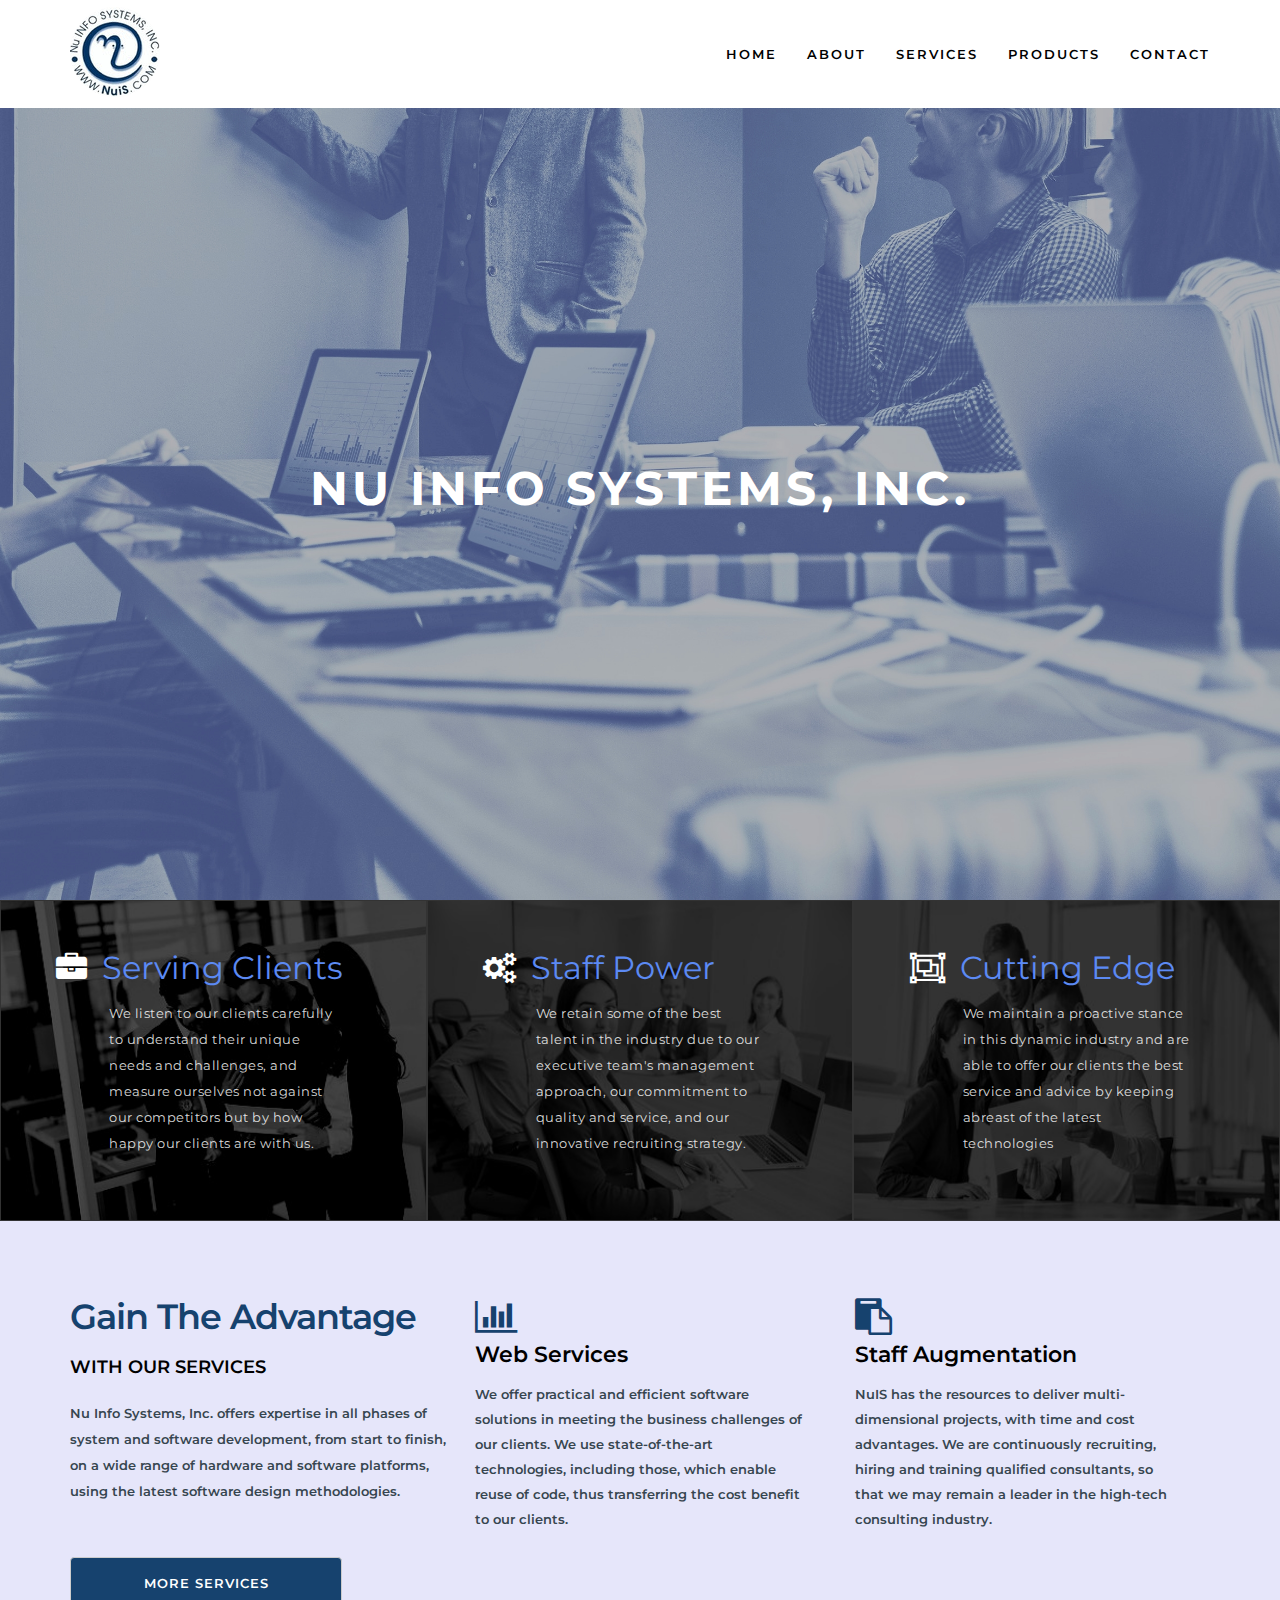
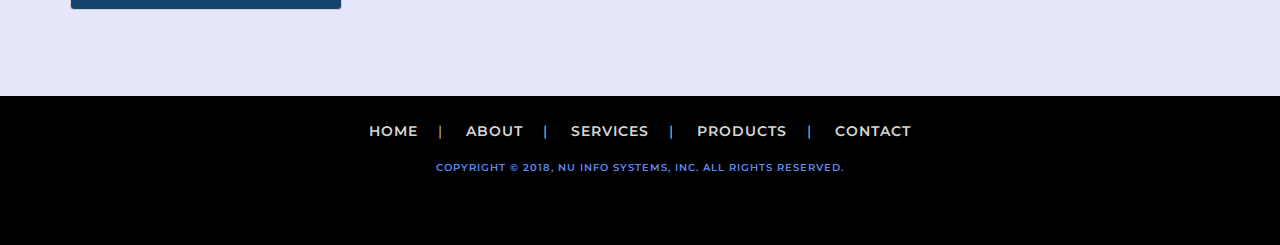
==== NuInfoFinal/index.html @ e0a02f11 "Add files via upload" ====
<!DOCTYPE html>
<html lang="en">
  <head>
   <!-- Meta Tags -->
    <meta charset="utf-8">
    <meta http-equiv="X-UA-Compatible" content="IE=edge">
    <meta name="description" content="ostacor">
    <meta name="keywords" content="HTML,CSS,JavaScript,jquery">
    <meta name="author" content="">
    <meta name="viewport" content="width=device-width, initial-scale=1">
         
          <title>Nu Info Systems, Inc.</title>
          <!-- bootstrap -->
          <link href="css/bootstrap.min.css" rel="stylesheet">
          <!-- Custom CSS: custom Styles -->
          <link href="css/animate.css" rel="stylesheet">
          <link href="css/viewbox.css" rel="stylesheet">
          <link href="css/main.css" rel="stylesheet">
            <link rel="icon" href="images/ResizedToBeCircle.jpg">

          <!-- Google Font and font-awesome -->
          <link href="https://cdnjs.cloudflare.com/ajax/libs/font-awesome/4.7.0/css/font-awesome.css" rel="stylesheet">
          <link href="https://fonts.googleapis.com/css?family=Montserrat:100,100i,200,300,400,400i,500,500i,600,700,900" rel="stylesheet">
                
          <!-- HTML5 shim and Respond.js for IE8 support of HTML5 elements and media queries -->
          <!-- WARNING: Respond.js doesn't work if you view the page via file:// -->
          <!--[if lt IE 9]>
           
            <script src="https://oss.maxcdn.com/html5shiv/3.7.3/html5shiv.min.js"></script>
            <script src="https://oss.maxcdn.com/respond/1.4.2/respond.min.js"></script>
          <![endif]-->
  </head>
  
<!-- Body Start-->
<body>
<!-- Navbar Start-->
    <!-- Navigation -->
    <nav class="navbar navbar-inverse navbar-fixed-top">
        <div class="container">
            <!-- Brand -->
            <div class="navbar-header">
                <button type="button" class="navbar-toggle collapsed" data-toggle="collapse" data-target="#navbar-collapse" aria-expanded="false">
                    <span class="sr-only">Toggle navigation</span>
                    <span class="icon-bar"></span>
                    <span class="icon-bar"></span>
                    <span class="icon-bar"></span>
                </button>
                <a class="navbar-brand" href="index.html"><img class="img-circle" src="images/ResizedToBeCircle.jpg" alt="navbar-logo"></a>
            </div>
            <div class="collapse navbar-collapse" id="navbar-collapse">
                <!-- Nav links -->
                <ul class="nav navbar-nav navbar-right">
                   <li><a href="index.html">home</a></li>
                   <li><a href="about.html">About</a></li>
                   <li><a href="services.html">services</a></li>
                   <li><a href="products.html">Products</a></li>
                   <li><a href="contact.html">contact</a></li>
                </ul>
            </div>
        </div>
    </nav>
<!-- Navbar Ended-->

<!-- Jumbotron Start-->
<div class="text-center banner">
  <div class="gradient"></div>
        <div class="row">
            <div class="col-md-12">
                <h1 data-aos="fade-down" data-aos-easing="linear" data-aos-duration="600">Nu Info Systems, INC.</h1>
            </div>
        </div>
</div>
<!-- Jumbotron Ended -->

<!-- About SEction Start -->
<section class="about">
    <div class="row">
        <div class="col-lg-4 col-md-4 col-sm-4 col-xs-12 col">
          <div class="item">
           <img src="images/BusinessTrioDark.jpg" alt="about" style="width:100%;">
           <div class="text-block">
              <i class="fa fa-briefcase" aria-hidden="true"></i><a href="#"><span>Serving Clients</span></a>
              <div class="inner-contant">
               <p> We listen to our clients carefully to understand their unique needs and challenges, and measure ourselves not against our competitors but by how happy our clients are with us.</p>
              </div>
           </div>
          </div>
        </div>
        <div class="col-lg-4 col-md-4 col-sm-4 col-xs-12 col">
          <div class="item">
           <img src="images/DarkSmile.jpg" alt="Nature" style="width:100%;">
           <div class="text-block">
              <i class="fa fa-cogs" aria-hidden="true"></i><a href="#"><span>Staff Power</span></a>
              <div class="inner-contant">
               <p>We retain some of the best talent in the industry due to our executive team's management approach, our commitment to quality and service, and our innovative recruiting strategy.</p>
              </div>
           </div>
          </div>
        </div>
        <div class="col-lg-4 col-md-4 col-sm-4 col-xs-12 col">
          <div class="item">
           <img src="images/OfficeTrioTwoDark.jpg" alt="Nature" style="width:100%;">
           <div class="text-block">
              <i class="fa fa-object-group" aria-hidden="true"></i><a href="#"><span>Cutting Edge</span></a>
              <div class="inner-contant">
               <p> We maintain a proactive stance in this dynamic industry and are able to offer our clients the best service and advice by keeping abreast of the latest technologies</p>
              </div>
           </div>
          </div>
        </div>
    </div>
</section>
<!-- About Section Ended -->

<!-- Technologies Section Start -->
<div class="technologies">
  <div class="container">
      <div class="row">
          <div class="col-xs-12 co-sm-12 col-md-4 col-lg-4 col">
            <div class="view-technologie" data-aos="fade-left" data-aos-duration="1000">
               <h2>Gain The Advantage </h2>
               <h4>with our services</h4>
               <p>Nu Info Systems, Inc. offers expertise in all phases of system and software development, from start to finish, on a wide range of hardware and software platforms, using the latest software design methodologies.</p>
               <button class="btn btn-default pull-left" type="submit"><a href="services.html" style="color: white";> more services</a></button>
            </div>
          </div>
          <div class="col-lg-4 col-md-4 col-sm-6 col-xs-12 col">
            <div class="technologie" data-aos="fade-left" data-aos-duration="1000">
              <i class="fa fa-bar-chart" aria-hidden="true"></i>
              <h3>Web Services</h3>
              <p>We offer practical and efficient software solutions in meeting the business challenges of our clients. We use state-of-the-art technologies, including those, which enable reuse of code, thus transferring the cost benefit to our clients.</p>
            </div>
          </div>
          <div class="col-lg-4 col-md-4 col-sm-6 col-xs-12 col">
            <div class="technologie" data-aos="fade-left" data-aos-duration="2000">
              <i class="fa fa-clipboard" aria-hidden="true"></i>
              <h3>Staff Augmentation</h3>
              <p>NuIS has the resources to deliver multi-dimensional projects, with time and cost advantages. We are continuously recruiting, hiring and training qualified consultants, so that we may remain a leader in the high-tech consulting industry.</p>
            </div>
          </div>
          
          </div>
        
      </div>
  </div>
</div>
<!-- Technologies Section Ended -->









<!-- Footer section Start -->
<footer>
    <!-- container Start-->
    <div class="container">
       <div class="row" data-aos="fade-up" data-aos-anchor-placement="bottom-bottom" data-aos-duration="1000">
           <ul>
               <li><a href="index.html">Home </a></li><li class="semicolon">|</li>
               <li><a href="about.html">About</a></li><li class="semicolon">|</li>
               <li><a href="services.html">Services</a></li><li class="semicolon">|</li>
               <li><a href="products.html">Products</a></li><li class="semicolon">|</li>
               <li><a href="contact.html">contact</a></li>
           </ul>
                      <p style="color: #5c8af3";>Copyright &copy; 2018, Nu Info Systems, Inc. All rights reserved. </p>

       </div>
      
    </div>
    <!-- container Ended-->
</footer>
<!-- Footer section Ended --> 
   
    <!-- jQuery (necessary for Bootstrap's JavaScript plugins) -->
    <script src="https://ajax.googleapis.com/ajax/libs/jquery/1.11.3/jquery.min.js"></script>
    <!-- Include all compiled plugins (below), or include individual files as needed -->
    <script src="js/animate.js"></script>
    <script src="js/bootstrap.min.js"></script>
    <script src="js/jquery.viewbox.min.js"></script>
    <script src="js/custom.js"></script>

    </body>
  <!-- Body Ended -->
</html>
---- NuInfoFinal/css/viewbox.css ----
.viewbox-container{
	position: fixed;
	top: 0;
	left: 0;
	right: 0;
	bottom: 0;
	background: rgba(0,0,0,.5);
	z-index: 700;
}
.viewbox-body{
	position: absolute;
	top: 50%;
	left: 50%;
	background: #fff;
	-webkit-border-radius: 10px;
	-moz-border-radius: 10px;
	border-radius: 10px;
	-webkit-box-shadow: 0 0 10px rgba(0, 0, 0, 0.6);
	-moz-box-shadow: 0 0 10px rgba(0, 0, 0, 0.6);
	box-shadow: 0 0 10px rgba(0, 0, 0, 0.6);
	overflow: auto;
}
.viewbox-header{
	margin: 10px;
}
.viewbox-content{
	margin: 10px;
	width: 300px;
	height: 300px;
}
.viewbox-footer{
	margin: 10px;
}
.viewbox-content .viewbox-image{
	width: 100%;
	height: 100%;
}

/* buttons */
.viewbox-button-default{
	cursor: pointer;
    height: 64px;
    width: 64px;
}
.viewbox-button-default > svg{
	width: 100%;
	height: 100%;
	background: inherit;
	fill: inherit;
	pointer-events: none;
	transform: translateX(0px);
}
.viewbox-button-default{
	fill: #999;
}
.viewbox-button-default:hover{
    fill: #fff;
}

.viewbox-button-close{
	position:absolute;
	top:10px;
	right: 10px;
	z-index:9;
}
.viewbox-button-next,
.viewbox-button-prev{
	position:absolute;
	top: 50%;
	height: 128px;
    width: 128px;
	margin: -64px 0 0;
	z-index:9;
}
.viewbox-button-next{
	right: 10px;
}
.viewbox-button-prev{
	left: 10px;
}
@media (max-width: 480px) {
	.viewbox-button-close{
		top: 0;
		right: 0;
	}
	.viewbox-button-next,
	.viewbox-button-prev{
		height: 81px;
    	width: 81px;
		margin-top: -40px;
	}
	.viewbox-button-next{
		right:-15px;
	}
	.viewbox-button-prev{
		left:-15px;
	}
}

/* loader */
.viewbox-container .loader{
	widows: 100%;
	position: absolute;
	left: 50%;
	top: 50%;
	margin:-25px 0 0 -25px;
}
.viewbox-container .loader *{
	margin: 0;
	padding: 0;
}
.viewbox-container .loader .spinner{
	width: 50px;
	height: 50px;
	position: relative;
	margin: 0 auto;
}
.viewbox-container .loader .double-bounce1,
.viewbox-container .loader .double-bounce2{
	width: 100%;
	height: 100%;
	border-radius: 50%;
	background-color: #999;
	opacity: 0.6;
	position: absolute;
	top: 0;
	left: 0;
	-webkit-animation: sk-bounce 0s infinite ease-in-out;
	animation: sk-bounce 0s infinite ease-in-out;
}
.viewbox-container .loader .double-bounce2 {
	-webkit-animation-delay: 0s;
	animation-delay: 0s;
}
@-webkit-keyframes sk-bounce{
	0%, 100% { -webkit-transform: scale(0.0) }
	50% { -webkit-transform: scale(1.0) }
}

@keyframes sk-bounce{
	0%, 100% { 
		transform: scale(0.0);
		-webkit-transform: scale(0.0);
	} 50% { 
		transform: scale(1.0);
		-webkit-transform: scale(1.0);
	}
}
---- NuInfoFinal/css/main.css ----
/*=====================================================
       Corporate Agency Website Stylesheet
             Body Core Stylesheet
======================================================*/

* {
    -webkit-box-sizing: border-box;
    -moz-box-sizing: border-box;
    box-sizing: border-box
}

*:before,
*:after {
    -webkit-box-sizing: border-box;
    -moz-box-sizing: border-box;
    box-sizing: border-box
}

body {
    width: 100%;
    height: auto;
    margin: 0px;
    padding: 0px;
    color: black;
    position: relative;
    overflow-x: hidden;
    background-color: white;
    font-family: 'Montserrat', sans-serif;
    position: relative;
    overflow-x: hidden;
    background-color: #F0F0F0;
}

body,
html {
    height: 100%;
}

.nav .open > a,
.nav .open > a:hover,
.nav .open > a:focus {
    background-color: transparent;
}

.row {
    margin-right: 0;
    margin-left: 0;
}

.btn:focus,
.btn:active {
    outline: none !important;
    box-shadow: none;
}

h1,
h2,
h3,
h4,
h5,
h6,
ul {
    margin: 0px;
    padding: 0px
}

ul {
    list-style-type: none;
    margin: 0;
    padding: 0;
    display: block;
}

li {
    display: list-item;
}

a:hover {
    text-decoration: none;
}

/* scrolltop */

.scrolltop {
    display: none;
    width: 100%;
    margin: 0 auto;
    position: fixed;
    bottom: 20px;
    z-index: 99;
    right: 10px;
}

.scroll {
    position: absolute;
    right: 20px;
    bottom: 20px;
    background: ;
    padding: 12px;
    text-align: center;
    margin: 0 0 0 0;
    cursor: pointer;
    transition: 0s;
    -moz-transition: 0s;
    -webkit-transition: 0s;
    -o-transition: 0s;
}

.scroll:hover {
    background: #DCDCDC;
    transition: 0s;
    -moz-transition: 0s;
    -webkit-transition: 0s;
    -o-transition: 0s;
}

.scroll:hover .fa {
    padding-top: 10px;
}

.scroll .fa {
    font-size: 30px;
    margin-top: -5px;
    margin-left: 1px;
    transition: 0s;
    -moz-transition: 0s;
    -webkit-transition: 0s;
    -o-transition: 0s;
}

/*== Navbar ==*/

.navbar {
    margin: 0;
    border-radius: 0;
}

.navbar-inverse {
    background-color: white;
    border: none;
}

.navbar-brand > img {
    padding: 7px 0;
}

.navbar li {
    line-height: 5.5em;
    color: white;
}

.navbar .hidden-xs {
    font-weight: 700;
    line-height: 32px;
    font-size: 11px;
    color: #d7d7d7;
}

.navbar-inverse .navbar-nav > li > a {
    color: black;
    text-transform: uppercase;
    font-size: 13px;
    font-weight: 600;
    letter-spacing: 2px;
    line-height: 6;
}

.navbar-inverse .navbar-nav > li > a:hover,
.navbar .hidden-xs:hover {
    color: blue;
}

.banner {
    display: flex;
    justify-content: center;
    align-items: center;
    height: 100vh;
    color: #fff;
    padding-top: 90px;
    position: relative;
    text-transform: uppercase;
    background-position: center;
    background-size: cover;
    background-repeat: no-repeat;
    background-image: url('../images/BlueFilterBusiness.jpg');
}

.banner .gradient {
    
    filter: progid:DXImageTransform.Microsoft.gradient( startColorstr='black', endColorstr='#800018ff', GradientType=1);
    position: absolute;
    width: 100%;
    height: 100%;
    top: 0;
}

.banner h1 {
    font-size: 47px;
    font-weight: 700;
    letter-spacing: 4px;
    padding-bottom: 12px;
}

.banner p {
    font-size: 24px;
    font-weight: 600;
    letter-spacing: 3px;
    padding-bottom: 35px;
}

.banner p .btn-primary,
.btn-success {
    width: 162px;
    color: #000;
    border: none;
    font-size: 13px;
    font-weight: 700;
    margin-right: 10px;
    padding: 19px 0;
    border-radius: 3px;
    letter-spacing: 1px;
    background-color: rgba(255, 255, 255, 0.78);
}

.banner p .btn-primary:hover {
    color: white;
}

.banner p .btn-success {
    background-color: rgba(0, 225, 255, 0.87);
    margin-right: 0;
}

/*== About Section Start ==*/

.about .col,
.team .col {
    padding-right: 0;
    padding-left: 0;
}

.about .text-block {
    position: absolute;
    bottom: 89%;
    height: 0;
    left: 13%;
    right: 13%;
    justify-content: center;
}

.about .inner-contant {
    padding-left: 53px;
    padding-top: 0;
}

.about i {
    font-size: 31px;
}

.about .fa {
    margin-right: 15px;
    color: white;
}

.about .text-block a span {
    color: #5c8af3;
    font-size: 32px;
    line-height: 2;
}

.about .text-block p {
    color: white;
    letter-spacing: 0.5px;
    line-height: 26px;
    font-size: 13px;
    color: rgba(255, 255, 255, 0.85);
}

.about .item {
    position: relative;
    border: 0.5px solid #333;
    overflow: hidden;
}

.about .item img {
    max-width: 100%;

    -moz-transition: all 0.3s;
    -webkit-transition: all 0.3s;
    transition: all 0.3s;
}

.about .item:hover img {
    -moz-transform: scale(1.1);
    -webkit-transform: scale(1.1);
    transform: scale(1.1);
}

/*== Technologies Section Start ==*/


.technologies .col,
.contact .col {
    padding-right: 0;
    padding-left: 0;
}

.technologies {
    padding-top: 77px;
    
    background-color: #E6E6FA;
}

.technologies .technologie {
    padding: 0 25px;
    padding-bottom: 30px;
}

.technologies .fa {
    font-size: 37px;
    color: #16426e;
    padding-bottom: 8px;
}

.technologies .technologie h3 {
    font-size: 22px;
    font-weight: 600;
    color: black;
    padding-bottom: 15px;
}

.technologies .technologie p {
    font-size: 13px;
    font-weight: 600;
    color: #36454F;
    line-height: 25px;
}

.technologies .view-technologie h2 {
    font-size: 35px;
    font-weight: 600;
    color: #16426e;
    padding-bottom: 22px;
    letter-spacing: -1px;
}

.technologies .view-technologie h4 {
    font-size: 18px;
    font-weight: 600;
    color: black;
    padding-bottom: 22px;
    text-transform: uppercase;
}

.technologies .view-technologie p,
.second-contant p {
    font-size: 13px;
    font-weight: 600;
    line-height: 2;
    color: #36454F;
    padding-bottom: 43px;
}

.technologies .view-technologie .btn {
    width: 272px;
    color: white;
    font-size: 13px;
    font-weight: 600;
    padding: 16px 0;
    letter-spacing: 1px;
    margin-bottom: 86px;
    background-color: #16426e;
    text-transform: uppercase;
}

.technologies .btn:hover {
    color: white;
}

/*== Technologies Section Ended ==*/

/*== Specialities Section Start ==*/

.specialities .row {
    margin-right: -15px;
    margin-left: -15px;
}

.specialities .image {
    height: 500px;
    width: 100%;
    background-image: url("../images/specialities.jpg");
    background-size: cover;
    background-repeat: no-repeat;
}

.specialities {
    width: 100%;
    height: auto;
    padding-bottom: 111px;
}

.specialities .part {
    width: 100%;
    height: 505px;
    background: white;
}

.specialities .inner-contant {
    height: 10em;
    padding: 0 30px;
    position: relative;
}

.specialities h2 {
    color: #2e3192;
    font-size: 37px;
    padding-bottom: 20px;
}

.specialities h4 {
    color: #959595;
    font-size: 18px;
    padding-bottom: 50px;
}

.specialities .progress {
    width: 81%;
    height: 13px;
    margin: 0 55px;
    margin-bottom: 35px;
    border-radius: 6px;
}

.specialities .progress-bar {
    background-color: #39b54a;
}

.specialities .specialitie h3 {
    font-size: 22px;
    text-transform: capitalize;
    font-weight: 600;
    padding-bottom: 15px;
}

.specialities .specialitie i {
    margin-right: 20px;
    font-size: 30px;
    color: #dddddd;
}

.specialities .specialitie a {
    color: #2e3192;
}

/*== services ==*/

.services {
    text-align: center;
    padding-top: 77px;
}

.services h3 {
    font-size: 37px;
    font-weight: 700;
    padding-bottom: 12px;
    color: #b7b7b7;
    text-transform: capitalize;
}

.services h4 {
    font-size: 18px;
    color: #b7b7b7;
    letter-spacing: 3px;
    padding-bottom: 70px;
    text-transform: uppercase;
}

.services h5 {
    font-size: 16px;
    color: black;
    letter-spacing: 3px;
    text-transform: uppercase;
}

.inner-part {
    position: relative;
    width: 100%;
}

.services .img-responsive {
    width: 100%;
}

.overlay {
    position: absolute;
    top: 0;
    bottom: 0;
    left: 0;
    right: 0;
    height: 100%;
    width: 100%;
    opacity: 0;
    transition: .3s ease;
    background-color: rgba(0, 255, 255, 0.76);
}

.thumbnail:hover .overlay {
    width: 100%;
    opacity: 1;
}

/*== viewbox ==*/

.viewbox-header {
    margin: -5px;
    text-align: center;
    padding-top: 10px;
}

.viewbox-button-prev {
    left: 0;
}

.viewbox-button-next {
    right: 0;
}

.viewbox-button-next,
.viewbox-button-prev {
    position: absolute;
    top: 50%;
    height: 110px;
    width: 110px;
    margin: -64px 0 0;
    z-index: 9;
}

.viewbox-button-close {
    height: 50px;
}

.overlay span {
    font-size: 18px;
    font-family: 'Montserrat', sans-serif;
    padding-left: 5px;
    font-weight: 500;
}

.thumbnail .icon {
    color: white;
    font-size: 20px;
    position: absolute;
    top: 50%;
    left: 50%;
    transform: translate(-50%, -50%);
    -ms-transform: translate(-50%, -50%);
    text-align: center;
    text-transform: uppercase;
}

.fa-search:hover {
    color: #eee;
}

/*== Team ==*/

.team {
    width: 100%;
    color: white;
    padding-top: 68px;
    background-image: url("../images/banner-team.jpg");
    background-size: cover;
    background-repeat: no-repeat;
}

.team h4 {
    font-size: 37px;
    font-weight: 700;
    padding-bottom: 15px;
    text-align: center;
    text-transform: capitalize;
}

.team h5 {
    font-size: 13px;
    line-height: 24px;
    letter-spacing: 0.5px;
    padding-bottom: 30px;
    color: rgba(255, 255, 255, 0.6901960784313725);
    text-transform: capitalize;
}

.team h6 {
    font-size: 18px;
    text-align: center;
    letter-spacing: 3px;
    padding-bottom: 70px;
    text-transform: uppercase;
}

.team h3 {
    font-size: 16px;
    text-align: left;
    line-height: 28px;
    font-weight: 600;
    padding-bottom: 25px;
    text-transform: uppercase;
}

.team h3 a {
    color: white;
}

#blog h3 a {
    color: black;
    text-shadow: 0.5px 0.5px #d5d5d5;
}

.team p a {
    font-size: 13px;
    text-align: left;
    color: yellow;
}

.inner-part img {
    width: 100%;
    margin-bottom: 30px;
}

.team img {
    width: 100%;
    margin-bottom: 30px;
}

.inner-contant {
    padding: 0 30px;
}

/*== contact ==*/

.contact {
    padding-top: 80px;
    padding-bottom: 90px;
     
}

.py-5 {
    width: 670px;
}

.contact h3 {
    font-size: 37px;
    font-weight: 600;
    word-spacing: 3px;
    letter-spacing: -2px;
    padding-bottom: 15px;
    color: #2e3192;
}

.contact h4 {
    color: #959595;
    font-size: 18px;
    font-weight: 600;
    letter-spacing: 2px;
    padding-bottom: 25px;
    text-transform: uppercase;
}

.contact p {
    color: #a3a3a3;
    font-size: 13px;
    font-weight: 500;
    line-height: 25px;
    padding-bottom: 35px;
    padding-right: 57px;
}

.contact address p {
    color: #a3a3a3;
    font-size: 18px;
    font-weight: 500;
    line-height: 25px;
    padding-bottom: 0;
}

.contact address .fa {
    margin-right: 20px;
    font-size: 20px;
}

.form-control {
    height: 52px;
    border-radius: 0;
    margin-bottom: 10px;
    border: 1px solid #acacac;
}

.contact input {
    height: 63px;
    border-radius: 0;
    margin-bottom: 16px;
    border: 1px solid #acacac;
}

.contact .btn {
    width: 272px;
    color: white;
    font-size: 13px;
    font-weight: 600;
    padding: 16px 0;
    letter-spacing: 1px;
    background-color: #2e3192;
    text-transform: uppercase;
}

.contact .btn:hover {
    color: white;
}

textarea.form-control {
    height: auto;
    margin-bottom: 15px;
    padding: 20px 13px;
}

.contact ::-webkit-input-placeholder {
    /* Chrome/Opera/Safari */
    color: #353839;
}

.contact ::-moz-placeholder {
    /* Firefox 19+ */
    color: #353839;
}

.contact ::-ms-input-placeholder {
    /* IE 10+ */
    color: #353839;
}

.contact ::-moz-placeholder {
    /* Firefox 18- */
    color: #353839;
}

/*==  ==*/

.customers blockquote {
    border: none;
    margin: 0 20px;
}

.customers {
    background-image: url("../images/banner-customers.jpg");
    background-repeat: no-repeat;
    background-position: center;
    background-size: cover;
}

.customers p:last-child {
    color: white;
    letter-spacing: 1px;
    word-spacing: 1px;
    padding-bottom: 20px;
    font-weight: 200;
    line-height: 30px;
    vertical-align: 30px;
}

.thumbnail > img {
    width: 100%;
}

.viewbox-container {
    z-index: 99999;
}

/*-------------------------------*/

/*      Code snippet by          */

/*      @maridlcrmn              */

/*-------------------------------*/

.customers {
    padding-top: 90px;
    color: white;
    padding-bottom: 125px;
}

.carousel-inner {
    height: auto;
}

.carousel-control {
    width: 25%;
    height: auto;
    font-size: 45px;
    opacity: 1;
}

.carousel-control.right {
    top: 85%;
    right: 34%;
    background: none;
}

.carousel-control.left {
    top: 85%;
    left: 34%;
    background: none;
}

.quote {
    color: rgba(0, 0, 0, .1);
    text-align: center;
    margin-bottom: 30px;
}

/*-------------------------------*/

/*    Carousel Fade Transition   */

/*-------------------------------*/

#fade-quote-carousel.carousel {
    padding-bottom: 85px;
}

#fade-quote-carousel.carousel .carousel-inner .item {
    opacity: 0;
    -webkit-transition-property: opacity;
    -ms-transition-property: opacity;
    transition-property: opacity;
}

#fade-quote-carousel.carousel .carousel-inner .active {
    opacity: 1;
    -webkit-transition-property: opacity;
    -ms-transition-property: opacity;
    transition-property: opacity;
}

#fade-quote-carousel.carousel .carousel-indicators {
    bottom: 10px;
}

#fade-quote-carousel.carousel .carousel-indicators > li {
    background-color: #e84a64;
    border: none;
}

#fade-quote-carousel blockquote p span {
    color: #00ffff;
    display: block;
    font-weight: 500;
}

#fade-quote-carousel blockquote p .name {
    padding-top: 48px;
}

#fade-quote-carousel blockquote p .city {
    color: #ffff00;
    font-weight: 400;
}

#fade-quote-carousel blockquote p {
    text-align: center;
    border: none;
}

#fade-quote-carousel img {
    width: 100px;
    height: 100px;
    margin: 0 auto;
    margin-bottom: 25px;
    border-radius: 100px;
}

/*== Footer Section Start ==*/

footer {
    padding-bottom: 20px;
    padding-top: 5px;
    background-color: black;
    background-position: bottom;
}

footer .Subscribe {
    background: white;
    margin-bottom: 50px;
}

footer .heading {
    width: 100%;
    text-align: center;
    margin: 0 -20px;
}

footer .heading h3 {
    color: black;
    font-size: 30px;
    padding-top: 30px;
    font-weight: 300;
    text-transform: uppercase;
}

.input-group-btn:last-child > .btn,
.input-group-btn:last-child > .btn-group {
    z-index: 2;
    margin-left: -58px;
    border-radius: 0;
}

.input-group .form-control:first-child {
    width: 86%;
}

footer form {
    padding: 47px 0;
    text-align: center;
}

element.style {}

.btn:focus,
.btn:active {
    outline: none !important;
    box-shadow: none;
}

.btn.active,
.btn:active {
    background-image: none;
    outline: 0;
    -webkit-box-shadow: inset 0 3px 5px rgba(0, 0, 0, .125);
    -moz-box-shadow: inset 0 3px 5px rgba(0, 0, 0, .125);
    box-shadow: inset 0 3px 5px rgba(0, 0, 0, .125);
}

.btn.focus,
.btn:focus,
.btn:hover {
    color: #333;
    text-decoration: none;
}

footer .btn-warning:hover {
    color: black;
    text-decoration: none;
    background-color: #ffff0075;
}

.btn-warning:active:hover {
    color: black;
    background: #ffff00
}

footer .btn-warning {
    height: 64px;
    color: black;
    padding: 0 25px;
    font-size: 16px;
    border: none;
    text-transform: uppercase;
    font-weight: 600;
    border: 1px solid #c4c4c4;
    background: #ffff00;
}

footer ul {
    list-style-type: none;
}

footer ul {
    list-style-type: none;
    text-align: center;
}

footer li {
    display: inline-block;
    color: #d5d5d5;
}

footer p {
    margin: 0;
    padding: 0;
    color: #d7d7d7;
    font-size: 10px;
    letter-spacing: 1px;
    text-align: center;
    text-transform: uppercase;
    padding-bottom: 50px;
    font-weight: 600;
}

.thumbnail {
    position: relative;
    width: 100%;
    height: 300px;
    overflow: hidden;
    border: none;
    border-radius: 0;
    margin-bottom: 30px;
}

.thumbnail img {
    position: absolute;
    left: 50%;
    top: 50%;
    height: 100%;
    width: auto;
    -webkit-transform: translate(-50%, -50%);
    -ms-transform: translate(-50%, -50%);
    transform: translate(-50%, -50%);
}

.thumbnail img.portrait {
    width: 100%;
    height: auto;
}

.thumbnail > img {
    max-width: none;
}

a.thumbnail:hover {
    border-color: #16426e;
}

footer span a:hover {
    color: #ffff00;
}

footer li a {
    color: #d5d5d5;
    padding: 20px;
    display: block;
    font-size: 14px;
    font-weight: 600;
    text-transform: uppercase;
    letter-spacing: 1px;
}

footer .footer-logo {
    text-align: center;
}

footer p a {
    padding: 0;
}

footer li a:hover {
    color: #16426e
    text-decoration: none;
}

footer span a:hover {
    color: white;
    text-decoration: underline;
}

.bg-grey {
    background-color: #f6f6f6;
}

footer .form-control {
    height: 64px;
    border-radius: 0;
}

/*=====================================================
    About-us Section Start 
======================================================*/

/*-- Header Section ----*/

#about-us {
    padding-top: 120px;
                background-color: whitesmoke;

}

#about-us p {
    margin: 0;
    color: #808080;
    font-size: 17px;
    line-height: 1.6;
    font-weight: 100;
    text-align: justify;
    padding: 0 0;
    font-family: Helvetica;
    margin-bottom: 250px;
}

#about-us .image {
    float: left;
    width: 482px;
    height: 420px;
    shape-margin: 20px;
    margin-right: 50px;
    margin-bottom: 52px;
}

#about-us h3 {
    font-size: 25px;
    font-weight: 500;
    color: black;
    padding: 45px 0;
}

/*========================================================================================*/

/* ----------------
Photography CSS stylesheet
---------------- */

/*---- Banner Section Start ----*/

.inner-contant {
    margin-top: 0;
    padding-bottom: 80px;
}

.load-more {
    text-align: center;
}

.load-more .btn {
    width: 90px;
    height: 90px;
    border: 0;
    color: black;
    font-size: 12px;
    font-weight: 700;
    margin-top: 40px;
    margin-bottom: 200px;
    text-transform: uppercase;
    background: #ccffff;
}

/*========================================================================================*/

/* ----------------
Blog Section
---------------- */

/*== Team ==*/

#blog .container-fluid {
    padding: 0
}

#blog .row {
    margin: 0;
    padding-bottom: 50px;
}

#blog .col-md-3 {
    padding: 0;
}

#blog {
    width: 100%;
    color: black;
    padding-top: 68px;
    padding-bottom: 71px;
}

#blog h4 {
    font-size: 37px;
    font-weight: 700;
    padding-bottom: 15px;
    text-align: center;
    text-transform: capitalize;
}

#blog h5 {
    font-size: 13px;
    line-height: 24px;
    letter-spacing: 0.5px;
    padding-bottom: 30px;
    color: #333333;
    text-transform: capitalize;
}

#blog h6 {
    font-size: 18px;
    text-align: center;
    letter-spacing: 3px;
    padding-bottom: 70px;
    text-transform: uppercase;
}

#blog h3 {
    font-size: 16px;
    text-align: left;
    line-height: 28px;
    font-weight: 600;
    padding-bottom: 25px;
    text-transform: uppercase;
}

#blog p a {
    font-size: 13px;
    text-align: left;
    color: #b70082;
}

#blog .inner-part img {
    width: 100%;
    margin-bottom: 30px;
}

#blog img {
    width: 100%;
    margin-bottom: 30px;
}

#blog .inner-contant {
    padding: 0 30px;
}

#blog .bt ul {
    list-style-type: none;
    margin: 0;
    padding: 0;
    text-align: center;
}

#blog .bt ul li {
    background: #252525;
    display: inline-flex;
}

#blog .bt ul li a {
    width: 37px;
    height: 37px;
    color: white;
    margin: 0 auto;
    font-size: 16px;
    padding: 8px 0;
    text-decoration: none;
    font-family: 'Hammersmith One', sans-serif;
}

#blog a {
    text-decoration: none;
}

#blog .bt .active {
    background-color: #b70082;
    color: white;
}

#blog .bt a:hover {
    background-color: #b70082;
    color: white;
}

#blog .bt {
    padding-top: 80px;
}

/*========================================================================================*/

/* ----------------
Blog-page
---------------- */

.blog_single .heading {
    font-size: 33px;
    padding-bottom: 60px;
}

.blog_single .heading h2 {
    font-size: 33px;
}

/*-- social buttons --*/

.mbm_social {
    margin: 30px 0;
    padding: 0;
    font-size: 0;
    float: right;
    background: #fff;
    text-align: center;
}

.mbm_social li {
    display: inline-block;
    margin: 0 16px 0 0;
}

.mbm_social a {
    position: relative;
    display: -webkit-box;
    display: -webkit-flex;
    display: -ms-flexbox;
    display: flex;
    color: #fff;
    -webkit-box-align: center;
    -webkit-align-items: center;
    -ms-flex-align: center;
    align-items: center;
    -webkit-box-pack: center;
    -webkit-justify-content: center;
    -ms-flex-pack: center;
    justify-content: center;
    margin: 0 px;
    width: 116px;
    height: 31px;
    text-decoration: none;
    text-shadow: 0 1px 0 rgba(0, 0, 0, 0.2);
    -webkit-transition: all .15s ease;
    transition: all .15s ease;
    z-index: 2;
    font-family: "Montserrat", sans-serif;
    text-transform: uppercase;
    -webkit-backface-visibility: hidden;
    backface-visibility: hidden;
    border-radius: 5px;
}

.mbm_social a:hover {
    color: #fff;
}

.mbm_social a:hover .tooltip {
    display: block;
    visibility: visible;
    opacity: 1;
    -webkit-transform: translate(0, -33px);
    transform: translate(0, -33px);
}

.mbm_social a:active {
    box-shadow: 0px 1px 3px rgba(0, 0, 0, 0.5) inset;
}

.mbm_social .tooltip {
    opacity: 0;
    position: absolute;
    top: 2px;
    left: 50%;
    z-index: 1;
    -webkit-transition: all .15s ease;
    transition: all .15s ease;
    -webkit-backface-visibility: hidden;
    backface-visibility: hidden;
}

.mbm_social .tooltip span {
    font-size: 10px;
    font-weight: bold;
    left: -50%;
    line-height: 1;
    padding: 6px 8px 5px;
    position: relative;
    text-transform: uppercase;
    z-index: 1;
}

.mbm_social .tooltip span:after {
    position: absolute;
    content: " ";
    width: 0;
    height: 0;
    top: 100%;
    left: 50%;
    margin-left: -8px;
    border: 8px solid transparent;
}

.mbm_social .social-twitter {
    background: #00abdc;
    border-radius: 5px;
    background: -webkit-linear-gradient(#00abdc, #00abdc);
    background: linear-gradient(#00abdc, #00abdc);
    border-bottom: 1px solid #00abdc;
}

.mbm_social .social-twitter:hover {
    color: #fff;
    text-shadow: 0px 1px 0px #00abdc;
}

.mbm_social .social-twitter span {
    background: #00abdc;
    background: -webkit-linear-gradient(#00abdc, #00abdc);
    background: linear-gradient(#00abdc, #00abdc);
    color: #fff;
}

.mbm_social .social-twitter span:after {
    border-top-color: #00abdc;
}

.mbm_social .social-facebook {
    background: #325c94;
    border-radius: 5px;
    background: -webkit-linear-gradient(#4562a0, #385693);
    background: linear-gradient(#4562a0, #385693);
    border-bottom: 1px solid #2f487c;
}

.mbm_social .social-facebook:hover {
    color: #fff;
    text-shadow: 0px 1px 0px #2f487c;
}

.mbm_social .social-facebook span {
    background: #3b5a9b;
    background: -webkit-linear-gradient(#5873aa, #3b5a9b);
    background: linear-gradient(#5873aa, #3b5a9b);
    color: #fff;
}

.mbm_social .social-facebook span:after {
    border-top-color: #325c94;
}

.mbm_social .social-google-plus {
    background: #ea4335;
    background: -webkit-linear-gradient(#ea4335, #ea4335);
    background: linear-gradient(#ea4335, #ea4335);
    border-bottom: 1px solid #ea4335;
}

.mbm_social .social-google-plus:hover {
    color: #fff;
    text-shadow: 0px 1px 0px #ea4335;
}

.mbm_social .social-google-plus span {
    background: #ea4335;
    background: -webkit-linear-gradient(#ea4335, #ea4335);
    background: linear-gradient(#ea4335, #ea4335);
    color: #fff;
}

.mbm_social .social-google-plus span:after {
    border-top-color: #ea4335;
}

.mbm_social i {
    position: relative;
    top: 1px;
    font-size: 12px;
}

.mbm_social small {
    font-size: 12px;
    margin: 0 0 0 23px;
}

.social-buttons {
    border: 1px solid #c2c2c2;
    margin-top: 60px;
    margin-bottom: 60px;
}

.social-buttons h3 {
    color: #737373;
    font-size: 17px;
    font-weight: 400;
    padding: 36px 20px;
}

.social-buttons .inner-text span:first-child {
    color: black;
    font-weight: 600;
}

.social-buttons .inner-text span:last-child {
    color: #737373;
    font-weight: 500;
    border-bottom: 1px solid gray;
}

/*-- contant----*/

#contant {
    padding-bottom: 100px;
}

#contant p {
    margin: 0;
    color: #808080;
    font-size: 16px;
    line-height: 1.6;
    font-weight: 100;
    text-align: justify;
    padding: 0 0;
    padding-bottom: 45px;
    font-family: Helvetica;
}

#contant .image {
    float: left;
    width: 482px;
    height: auto;
    shape-margin: 20px;
    margin-right: 50px;
    margin-bottom: 52px;
}

#contant h3 {
    font-size: 25px;
    font-weight: 500;
    color: black;
    padding: 45px 0;
}

#contact ::-webkit-input-placeholder {
    /* Chrome/Opera/Safari */
    color: #353839;
    font-size: 12px;
}

#contact ::-webkit-input-placeholder {
    /* Chrome/Opera/Safari */
    color: #353839;
}

#contact ::-moz-placeholder {
    /* Firefox 19+ */
    color: #353839;
}

#contact ::-ms-input-placeholder {
    /* IE 10+ */
    color: #353839;
}

#contact ::-moz-placeholder {
    /* Firefox 18- */
    color: #353839;
}

.blog_single .container-fluid {
    padding: 0
}

.blog_single .row {
    margin: 0;
}

.blog_single .col-md-3 {
    padding: 0;
}

.blog_single {
    width: 100%;
    color: black;
    padding-top: 68px;
    padding-bottom: 100px;
}

.blog_single h4 {
    font-size: 50px;
    font-weight: 100;
    text-align: center;
    text-transform: uppercase;
}

.blog_single h5 {
    font-size: 13px;
    line-height: 24px;
    color: #585858;
    letter-spacing: 0.5px;
    padding-bottom: 30px;
    text-transform: capitalize;
}

.blog_single h6 {
    font-size: 18px;
    text-align: center;
    letter-spacing: 3px;
    padding-bottom: 70px;
    text-transform: uppercase;
}

.blog_single h3 {
    font-size: 16px;
    text-align: left;
    line-height: 28px;
    font-weight: 500;
    padding-bottom: 25px;
    text-transform: uppercase;
}

.blog_single p a {
    font-size: 13px;
    text-align: left;
    color: #b70082;
}

.blog_single .inner-part img {
    width: 100%;
    margin-bottom: 30px;
}

.blog_single img {
    width: 100%;
    margin-bottom: 30px;
}

.blog_single .inner-contant {
    padding: 0 30px;
}

.blog_single h4 {
    width: 100%;
    text-align: center;
    border-bottom: 1px solid #000;
    line-height: 0.1em;
    margin: 0 0 80px;
}

.blog_single h4 span {
    background: #fff;
    padding: 0 30px;
}

/*========================================================================================*/

/* ----------------
 Support Section 
---------------- */

#services .part-1,
.part-2,
.part-3 {
    padding-bottom: 50px;
}

#services {
    padding-top: 100px;
    padding-bottom: 50px;
}

#services .heading {
    padding-bottom: 0;
}

#services h3 {
    font-size: 52px;
    padding-bottom: 8px;
    padding-bottom: 16px;
    font-weight: 700;
    text-transform: uppercase;
}

#services h4 {
    font-size: 16px;
    color: #464646;
}

#services p {
    font-size: 16px;
    line-height: 2;
    font-weight: 400;
    color: #b2b2b2;
}

#services p a {
    color: #fdb2ad;
    border-bottom: 1px solid #fdb2ad;
}

#services .heading {
    padding-bottom: 30px;
}

/*========================================================================================*/

/* ----------------
 Contact Section 
---------------- */

#contact {
    padding-top: 100px;
    padding-bottom: 200px;
    text-align: center;
    background-color: #D8D8D8;
    margin-top: 100px;
    
}

#contact p {
    font-size: 17px;
    text-align: justify;
    padding: 0 60px;
    line-height: 36px;
    color: rgba(0, 0, 1, 0.54);
    padding-bottom: 20px;
}

#contact .text-left {
    padding-bottom: 80px;
}

#contact select {
    width: 100%;
    height: 52px;
    color: #d3d0d0;
    font-size: 12px;
    padding: 0 8px;
    cursor: pointer;
    margin-bottom: 10px;
}

#contact .btn-primary {
    color: #fff;
    width: 310px;
    font-size: 14px;
    background-color: royalblue;
    border-color: black;
    height: 50px;
    border-radius: 0;
    text-transform: uppercase;
}

/*======== Media Query ========*/

/*======== Media Query 1920px ========*/

@media only screen and (max-width: 1920px) and (min-width: 1439px) {
    .container {
        width: 100%;
        padding: 0 82px;
    }
}

@media only screen and (min-width: 1920px) {
    .about .text-block p {
        font-size: 18px;
        letter-spacing: 1px;
        line-height: 36px;
    }
    .specialities .inner-content {
        display: flex;
        align-items: center;
    }
    .about .text-block {
        bottom: 82%;
    }
    .about .text-block a span {
        font-size: 42px;
        line-height: 2;
    }
    .about i {
        font-size: 48px;
    }
    .about .inner-contant {
        padding-left: 79px;
    }
}

/*======== Media Query 1200px ========*/

@media only screen and (max-width: 1200px) {
     .about .text-block a span {
        font-size: 22px;
    }
    .about .text-block {
        padding-left: 0;
        padding-right: 20px;
    }
    .about .inner-contant {
        padding-left: 44px;
        visibility: visible;
        margin-bottom: 20px;
    }
    .about .text-block p {
        letter-spacing: 0;
        line-height: 19px;
        font-size: 12px;
    }
    .inner-contant {
        padding: 0;
    }
    .about i {
        font-size: 1.9em;
    }
    #contact iframe{
    width: 70%;
    height: 250px;
    float: right;
    }
    #contact p{
        margin-right: -10px;
        float: left;
    }
    
}

/*======== Media Query 1024px ========*/

@media only screen and (max-width: 1024px) {
    .banner {
        height: 550px;
    }
    .about .text-block a span {
        font-size: 22px;
    }
    .about .text-block {
        padding-left: 0;
        padding-right: 20px;
    }
    .about .inner-contant {
        padding-left: 44px;
        visibility: visible;
        margin-bottom: 20px;
    }
    .about .text-block p {
        letter-spacing: 0;
        line-height: 19px;
        font-size: 12px;
    }
    .inner-contant {
        padding: 0;
    }
    .about i {
        font-size: 1.9em;
    }
    .technologies .view-technologie h2 {
        font-size: 26px;
    }
    .technologies .view-technologie h4 {
        font-size: 14px;
    }
    .technologies .view-technologie p,
    .second-contant p {
        font-size: 12px;
    }
    .technologies .view-technologie .btn {
        width: 215px;
        font-size: 11px;
    }
    .technologies .technologie h3 {
        font-size: 18px;
    }
    .technologies .technologie p {
        font-size: 12px;
    }
    .technologies .fa {
        font-size: 32px;
    }
    .specialities .image {
        height: 410px;
        margin-bottom: 50px;
    }
    .specialities h2 {
        font-size: 28px;
    }
    .specialities h4 {
        padding-bottom: 40px
    }
    .specialities .specialitie h3 {
        font-size: 18px;
    }
    .specialities .specialitie i {
        font-size: 22px;
    }
    .specialities .progress {
        height: 9px;
    }
    .specialities {
        padding-bottom: 10px;
    }
    .team h5 {
        font-size: 12px;
    }
    .team {
        padding-bottom: 50px;
    }
    .team .inner-contant {
        padding: 0 22px;
    }
    .team h3 {
        font-size: 14px;
        padding-bottom: 16px;
    }
    .customers {
        padding-top: 50px;
        padding-bottom: 40px;
    }
    .customers p:last-child {
        letter-spacing: 0;
    }
    .contact h3 {
        font-size: 31px;
    }
    .contact address p {
        color: #a3a3a3;
        font-size: 16px;
    }
    .contact h4 {
        font-size: 13px;
    }
    .contact address .fa {
        font-size: 18px;
        margin-right: 18px;
    }
    .form-control {
        height: 34px;
        font-size: 12px;
    }
    .contact input {
        height: 54px;
    }
    .contact .btn {
        width: 208px;
        font-size: 12px;
    }

    #contact {
        padding-top: 50px;
        padding-bottom: 100px;
        text-align: center;
        color: blue;
    }
    #contact .text-left {
        padding-bottom: 50px;
    }
    #contact p {
        font-size: 14px;
        padding: 0;
        line-height: 30px;
        padding-bottom: 10px;
    }
    #about-us p {
        margin-bottom: 60px;
        font-size: 16px;
    }
    #about-us {
        padding-top: 50px;
    }
    #blog h6 {
        font-size: 14px;
        letter-spacing: 1px;
    }
    #blog h3 {
        font-size: 14px;
        line-height: 21px;
        padding-bottom: 19px;
    }
    #blog h5 {
        font-size: 11px;
        padding-bottom: 20px;
    }
    #blog .bt {
        padding-top: 0;
    }
    #blog {
        padding-bottom: 0;
    }
    .blog_single .heading h2 {
        font-size: 26px;
    }
    .blog_single h3 {
        font-size: 12px;
        line-height: 22px;
    }
    .mbm_social li {
        margin: 0 5px 0 0;
    }
    .blog_single h4 {
        font-size: 42px;
    }
    #contant p {
        font-size: 12px;
    }
    /*======== Media Query 768px ========*/
    @media only screen and (max-width: 919px) {
        .navbar-brand > img {
            padding: 10px 0;
            width: 82px;
        }
        #about-us .image {
            width: 100%;
            height: auto;
        }
        #about-us p {
            margin-bottom: 50px;
            font-size: 14px;
        }
        #about-us {
            padding-top: 15px;
        }
        #blog h6 {
            font-size: 14px;
            letter-spacing: 0px;
            padding-bottom: 50px;
        }
        .services {
            padding-top: 50px;
        }
        .services h4 {
            font-size: 14px;
            letter-spacing: 1px;
            padding-bottom: 50px;
        }
        .load-more .btn {
            width: 80px;
            height: 80px;
            margin-bottom: 100px;
            font-weight: 600;
        }
        .mbm_social .social-facebook,
        .mbm_social .social-twitter,
        .mbm_social .social-google-plus {
            width: 84px;
            height: 24px;
        }
        .mbm_social i {
            font-size: 10px;
        }
        .mbm_social small {
            font-size: 10px;
            margin: 0 0 0 12px;
        }
        about .text-block a {
            font-size: 18px;
        }
        .about i {
            font-size: 21px;
        }
        .about .fa {
            margin-right: 15px;
        }
        .about .text-block {
            padding-left: 0;
            padding-right: 0;
        }
        .about .text-block {
            bottom: 98%;
            left: 9%;
        }
        .about .inner-contant {
            padding-left: 38px;
        }
        .team h4 {
            font-size: 34px;
        }

        .team .inner-contant {
            padding-bottom: 20px;
        }
        .team h3 {
            font-size: 12px;
        }
        .specialities h2 {
            font-size: 26px;
        }
        .team h6 {
            font-size: 12px;
            letter-spacing: 1px;
        }
        .services h3 {
            font-size: 34px;
        }
        .services h4 {
            font-size: 12px;
        }
        .contact input {
            height: 48px;
        }
        textarea.form-control {
            margin-bottom: 5px;
        }
        .contact input {
            margin-bottom: 10px;
        }
        .contact h3 {
            font-size: 28px;
        }
        .contact h4 {
            font-size: 12px;
        }
        .contact p {
            font-size: 12px;
        }
        .contact address p {
            font-size: 14px;
        }
        .contact address .fa {
            font-size: 15px;
            margin-right: 12px;
        }
        #contant .image {
            width: 100%;
        }
        footer li a {
            padding: 14px;
            font-size: 12px;
        }
        footer p {
            font-size: 9px;
            padding-bottom: 20px;
        }
        footer {
            padding-bottom: 50px;
            padding-top: 40px;
        }
        .customers p:last-child {
            padding-bottom: 0;
        }
        #fade-quote-carousel blockquote p .name {
            padding-top: 26px;
        }
        #fade-quote-carousel blockquote p .city {
            font-size: 14px;
        }
        .carousel-control.left {
            top: 78%;
            left: 35%;
            font-size: 35px;
        }
        .carousel-control.right {
            top: 78%;
            right: 35%;
            font-size: 35px;
        }
        .customers {
            padding-top: 50px;
            padding-bottom: 20px;
        }
        .banner h1 {
            font-size: 34px;
        }
        .banner p {
            font-size: 21px;
            font-weight: 600;
            letter-spacing: 2px;
        }
        .banner p .btn-primary,
        .btn-success {
            width: 123px;
            font-size: 12px;
            margin-right: 5px;
            padding: 13px 0;
        }
        #services h3 {
            font-size: 32px;
        }
        #services .part-1 img,
        .part-2 img,
        .part-3 img {
            padding-bottom: 50px;
        }
        #services h4 {
            font-size: 14px;
        }
        #services p {
            font-size: 14px;
        }
  #contact iframe{
    width: 350px;
    height: 450px;
    
    }
    }
    /*======== Media Query 767px ========*/
    @media only screen and (max-width: 767px) {
        .navbar-inverse .navbar-nav > li > a {
            line-height: 1;
        }
        .navbar-brand > img {
            padding: 7px 0;
        }

         #contact iframe{
    width: 350px;
    height: 450px;
    
    }
    }
    /*======== Media Query 688px ========*/
    @media only screen and (max-width: 688px) {
        .py-5 {
            width: 100%;
        }
        #contact .btn-primary {
            width: 238px;
            font-size: 12px;
        }
        #contact p {
            font-size: 12px;
            padding: 0;
            line-height: 20px;
        }
        #contact select {
            height: 34px;
        }
        #contact .form-group {
            margin-bottom: 0;
        }
        textarea.form-control {
            margin-bottom: 23px;
        }
        #contact ::placeholder {
            font-size: 9px;
            color: #353839;
        }
 
        #contact .btn-primary {
            width: 199px;
            font-size: 10px;
            height: 42px;
        }
        #contact .row {
            margin-right: -15px;
            margin-left: -15px;
        }
        .carousel-control.left {
            left: 32%;
        }
        .carousel-control.right {
            right: 32%;
        }
           #contact iframe{
    width: 350px;
    height: 450px;
    
    }
    }
    /*======== Media Query 425px ========*/
    @media only screen and (max-width: 425px) {
        .banner {
            height: 500px;
        }
        .banner h1 {
            font-size: 30px;
            letter-spacing: 2px;
        }
        .banner p {
            font-size: 14px;
            letter-spacing: 1px;
        }
        .banner p .btn-primary,
        .btn-success {
            width: 112px;
            font-size: 10px;
            margin-right: 5px;
            padding: 16px 0;
        }
        .about .text-block {
            position: absolute;
            bottom: 83%;
            height: 0;
            left: 8%;
            right: 13%;
            justify-content: center;
        }
        .about .text-block a span {
            font-size: 28px;
        }
        .about .text-block p {
            line-height: 26px;
        }
        .about .inner-contant {
            padding-left: 53px;
            padding-top: 0;
        }
        .about i {
            font-size: 2.5em;
        }
        .technologies {
            padding-top: 50px;
            padding-bottom: 0px;
        }
        .technologies .view-technologie .btn {
            width: 100px;
            margin-bottom: 50px;
        }
        .technologies .view-technologie .btn {
            width: 70%;
            font-size: 11px;
        }
        .technologies .technologie h3 {
            font-size: 20px;
        }
        .specialities .inner-contant {
            margin: 20px;
        }
        .specialities h2 {
            font-size: 24px;
        }
        .specialities h4 {
            font-size: 16px;
        }
        .specialities .specialitie h3 {
            font-size: 18px;
        }
        .specialities .specialitie i {
            font-size: 22px;
        }
        .specialities .part {
            padding: 0 20px;
        }
        .team .inner-contant p {
            padding-bottom: 20px;
        }
        .team h6 {
            font-size: 14px;
            letter-spacing: 0px;
        }
        blockquote {
            font-size: 12.5px;
        }
        .customers blockquote {
            border: none;
            margin: 0;
        }
        #fade-quote-carousel blockquote p .name {
            padding-top: 22px;
        }
        .customers {
            padding-top: 20px;
            padding-bottom: 20px;
        }
        .contact input {
            height: 42px;
        }
        .form-control {
            font-size: 11px;
        }
        footer ul {
            padding-bottom: 20px;
        }
        footer {
            padding-bottom: 50px;
            padding-top: 20px;
        }
        footer li a {
            padding: 8px;
            font-size: 10px;
        }
        footer p {
            font-size: 9px;
            letter-spacing: 1px;
        }
        #blog h4 {
            font-size: 26px;
        }
        #blog h6 {
            font-size: 12px;
            letter-spacing: 0px;
            padding-bottom: 20px;
        }
        #blog {
            padding-top: 30px;
            padding-bottom: 0;
        }
        #blog .bt {
            padding-top: 0;
        }
        #services h3 {
            font-size: 22px;
        }
        #services h4 {
            font-size: 12px;
            line-height: 20px;
        }
        #services p {
            font-size: 12px;
        }
        #services {
            padding-top: 30px;
            padding-bottom: 30px;
        }
        #services .part-1 img,
        .part-2 img,
        .part-3 img {
            padding-bottom: 30px;
        }
        .services h3 {
            font-size: 32px;
        }
    }
    /*======== Media Query 375px ========*/
    @media only screen and (max-width: 375px) {
        .banner h1 {
            font-size: 24px;
        }
        .banner p {
            font-size: 12px;
        }
        .about .inner-contant {
            padding-left: 0;
        }
        .about i {
            font-size: 2em;
        }
        .about .text-block a span {
            font-size: 24px;
        }
        .about .text-block {
            bottom: 87%;
        }
        .services {
            text-align: center;
            padding-top: 30px;
        }
        .services h4 {
            font-size: 12px;
            color: #b7b7b7;
            letter-spacing: 1px;
            padding-bottom: 30px;
        }
        .services h3 {
            font-size: 26px;
            font-weight: 700;
        }
        #about-us p {
            font-size: 12px;
        }
        #blog h4 {
            font-size: 24px;
        }
    }
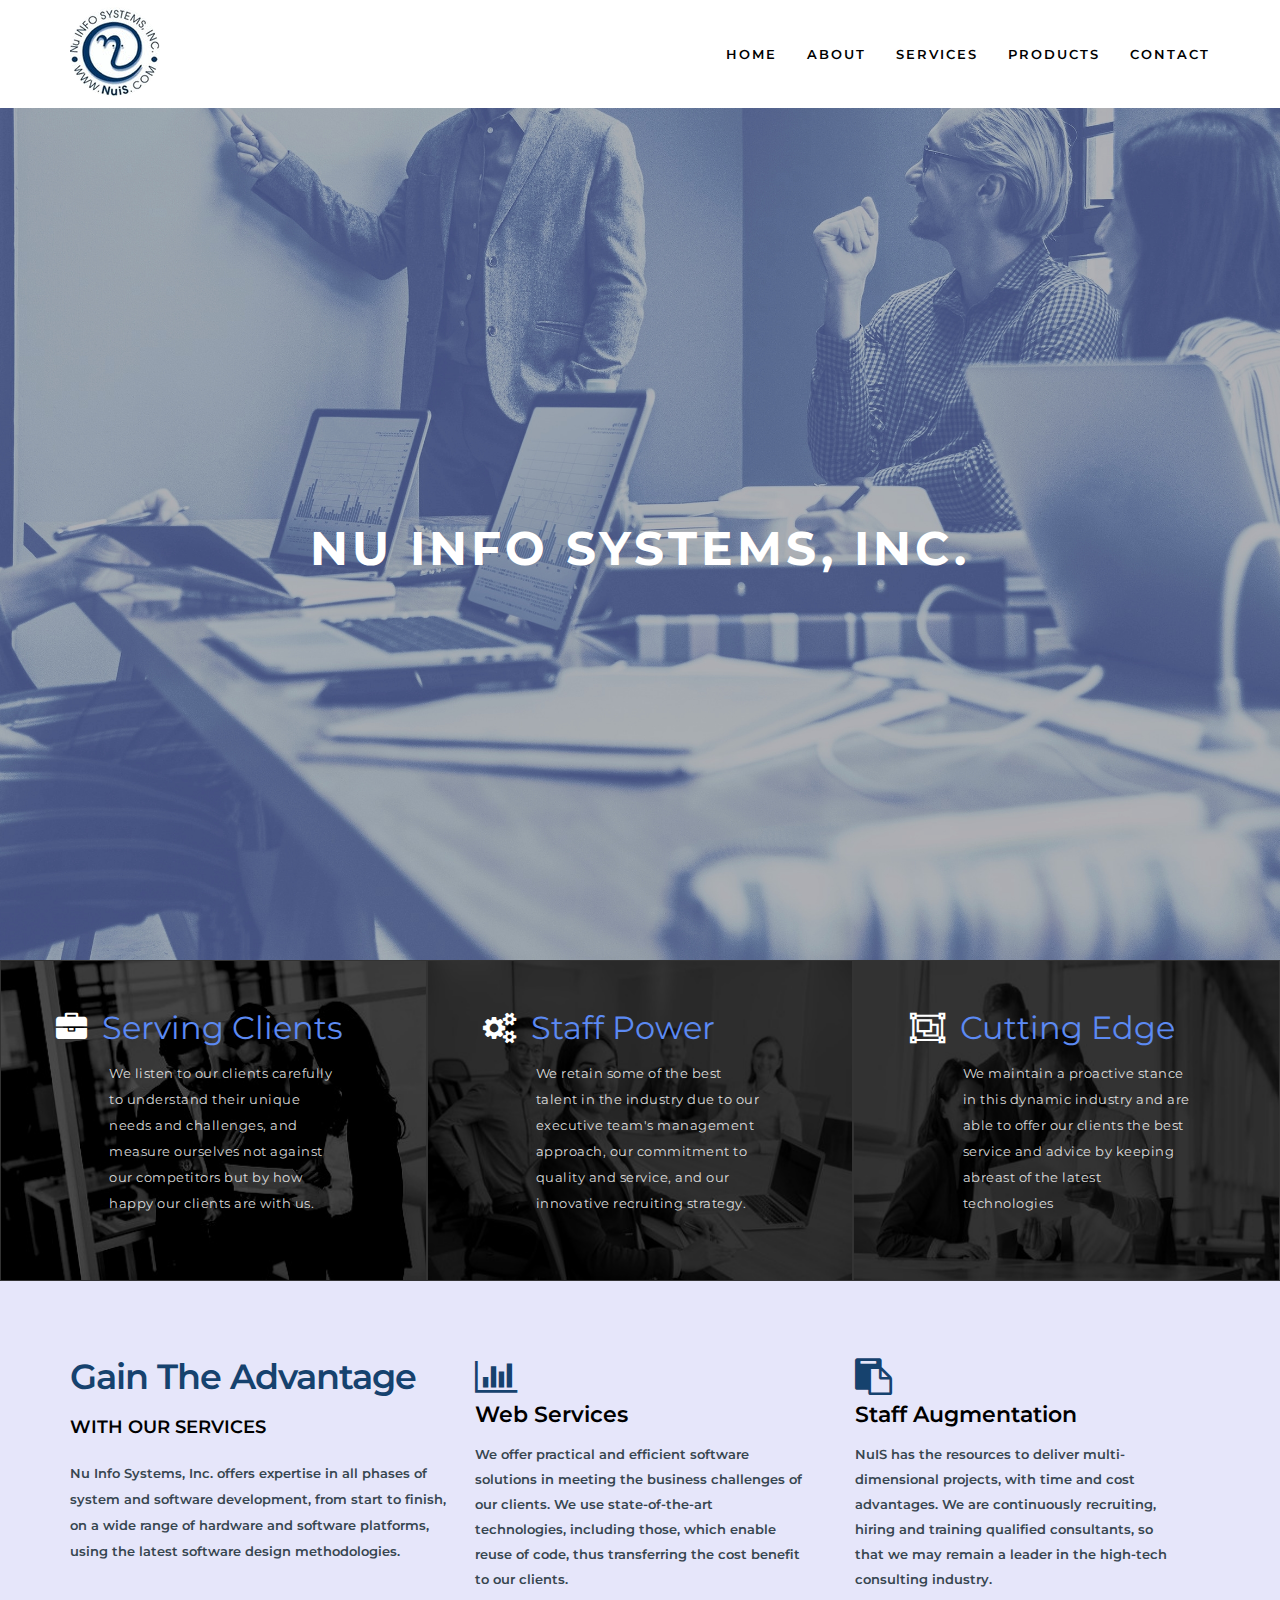
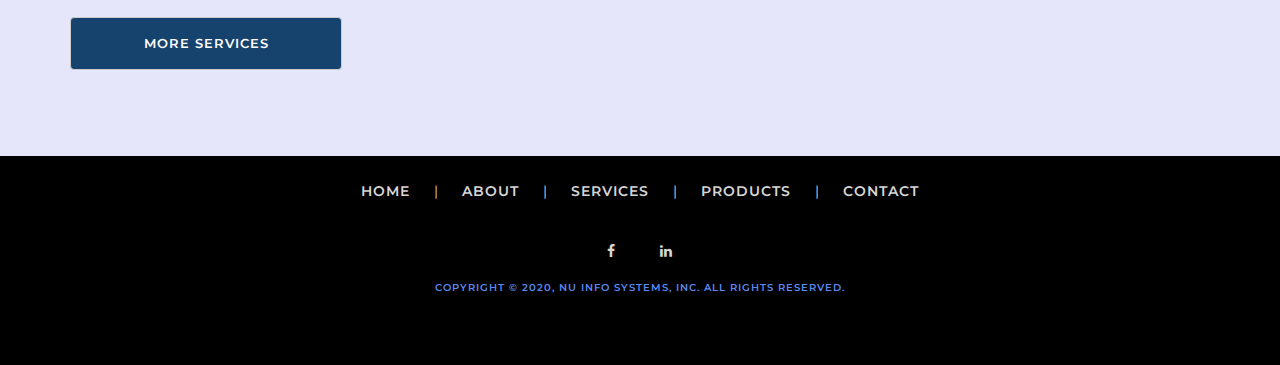
==== commit 916c5f0a: "Add files via upload" ====
--- a/NuInfoFinal/index.html
+++ b/NuInfoFinal/index.html
@@ -1,188 +1,232 @@
-<!DOCTYPE html>
-<html lang="en">
-  <head>
-   <!-- Meta Tags -->
-    <meta charset="utf-8">
-    <meta http-equiv="X-UA-Compatible" content="IE=edge">
-    <meta name="description" content="ostacor">
-    <meta name="keywords" content="HTML,CSS,JavaScript,jquery">
-    <meta name="author" content="">
-    <meta name="viewport" content="width=device-width, initial-scale=1">
-         
-          <title>Nu Info Systems, Inc.</title>
-          <!-- bootstrap -->
-          <link href="css/bootstrap.min.css" rel="stylesheet">
-          <!-- Custom CSS: custom Styles -->
-          <link href="css/animate.css" rel="stylesheet">
-          <link href="css/viewbox.css" rel="stylesheet">
-          <link href="css/main.css" rel="stylesheet">
-            <link rel="icon" href="images/ResizedToBeCircle.jpg">
-
-          <!-- Google Font and font-awesome -->
-          <link href="https://cdnjs.cloudflare.com/ajax/libs/font-awesome/4.7.0/css/font-awesome.css" rel="stylesheet">
-          <link href="https://fonts.googleapis.com/css?family=Montserrat:100,100i,200,300,400,400i,500,500i,600,700,900" rel="stylesheet">
-                
-          <!-- HTML5 shim and Respond.js for IE8 support of HTML5 elements and media queries -->
-          <!-- WARNING: Respond.js doesn't work if you view the page via file:// -->
-          <!--[if lt IE 9]>
-           
-            <script src="https://oss.maxcdn.com/html5shiv/3.7.3/html5shiv.min.js"></script>
-            <script src="https://oss.maxcdn.com/respond/1.4.2/respond.min.js"></script>
-          <![endif]-->
-  </head>
-  
-<!-- Body Start-->
-<body>
-<!-- Navbar Start-->
-    <!-- Navigation -->
-    <nav class="navbar navbar-inverse navbar-fixed-top">
-        <div class="container">
-            <!-- Brand -->
-            <div class="navbar-header">
-                <button type="button" class="navbar-toggle collapsed" data-toggle="collapse" data-target="#navbar-collapse" aria-expanded="false">
-                    <span class="sr-only">Toggle navigation</span>
-                    <span class="icon-bar"></span>
-                    <span class="icon-bar"></span>
-                    <span class="icon-bar"></span>
-                </button>
-                <a class="navbar-brand" href="index.html"><img class="img-circle" src="images/ResizedToBeCircle.jpg" alt="navbar-logo"></a>
-            </div>
-            <div class="collapse navbar-collapse" id="navbar-collapse">
-                <!-- Nav links -->
-                <ul class="nav navbar-nav navbar-right">
-                   <li><a href="index.html">home</a></li>
-                   <li><a href="about.html">About</a></li>
-                   <li><a href="services.html">services</a></li>
-                   <li><a href="products.html">Products</a></li>
-                   <li><a href="contact.html">contact</a></li>
-                </ul>
-            </div>
-        </div>
-    </nav>
-<!-- Navbar Ended-->
-
-<!-- Jumbotron Start-->
-<div class="text-center banner">
-  <div class="gradient"></div>
-        <div class="row">
-            <div class="col-md-12">
-                <h1 data-aos="fade-down" data-aos-easing="linear" data-aos-duration="600">Nu Info Systems, INC.</h1>
-            </div>
-        </div>
-</div>
-<!-- Jumbotron Ended -->
-
-<!-- About SEction Start -->
-<section class="about">
-    <div class="row">
-        <div class="col-lg-4 col-md-4 col-sm-4 col-xs-12 col">
-          <div class="item">
-           <img src="images/BusinessTrioDark.jpg" alt="about" style="width:100%;">
-           <div class="text-block">
-              <i class="fa fa-briefcase" aria-hidden="true"></i><a href="#"><span>Serving Clients</span></a>
-              <div class="inner-contant">
-               <p> We listen to our clients carefully to understand their unique needs and challenges, and measure ourselves not against our competitors but by how happy our clients are with us.</p>
-              </div>
-           </div>
-          </div>
-        </div>
-        <div class="col-lg-4 col-md-4 col-sm-4 col-xs-12 col">
-          <div class="item">
-           <img src="images/DarkSmile.jpg" alt="Nature" style="width:100%;">
-           <div class="text-block">
-              <i class="fa fa-cogs" aria-hidden="true"></i><a href="#"><span>Staff Power</span></a>
-              <div class="inner-contant">
-               <p>We retain some of the best talent in the industry due to our executive team's management approach, our commitment to quality and service, and our innovative recruiting strategy.</p>
-              </div>
-           </div>
-          </div>
-        </div>
-        <div class="col-lg-4 col-md-4 col-sm-4 col-xs-12 col">
-          <div class="item">
-           <img src="images/OfficeTrioTwoDark.jpg" alt="Nature" style="width:100%;">
-           <div class="text-block">
-              <i class="fa fa-object-group" aria-hidden="true"></i><a href="#"><span>Cutting Edge</span></a>
-              <div class="inner-contant">
-               <p> We maintain a proactive stance in this dynamic industry and are able to offer our clients the best service and advice by keeping abreast of the latest technologies</p>
-              </div>
-           </div>
-          </div>
-        </div>
-    </div>
-</section>
-<!-- About Section Ended -->
-
-<!-- Technologies Section Start -->
-<div class="technologies">
-  <div class="container">
-      <div class="row">
-          <div class="col-xs-12 co-sm-12 col-md-4 col-lg-4 col">
-            <div class="view-technologie" data-aos="fade-left" data-aos-duration="1000">
-               <h2>Gain The Advantage </h2>
-               <h4>with our services</h4>
-               <p>Nu Info Systems, Inc. offers expertise in all phases of system and software development, from start to finish, on a wide range of hardware and software platforms, using the latest software design methodologies.</p>
-               <button class="btn btn-default pull-left" type="submit"><a href="services.html" style="color: white";> more services</a></button>
-            </div>
-          </div>
-          <div class="col-lg-4 col-md-4 col-sm-6 col-xs-12 col">
-            <div class="technologie" data-aos="fade-left" data-aos-duration="1000">
-              <i class="fa fa-bar-chart" aria-hidden="true"></i>
-              <h3>Web Services</h3>
-              <p>We offer practical and efficient software solutions in meeting the business challenges of our clients. We use state-of-the-art technologies, including those, which enable reuse of code, thus transferring the cost benefit to our clients.</p>
-            </div>
-          </div>
-          <div class="col-lg-4 col-md-4 col-sm-6 col-xs-12 col">
-            <div class="technologie" data-aos="fade-left" data-aos-duration="2000">
-              <i class="fa fa-clipboard" aria-hidden="true"></i>
-              <h3>Staff Augmentation</h3>
-              <p>NuIS has the resources to deliver multi-dimensional projects, with time and cost advantages. We are continuously recruiting, hiring and training qualified consultants, so that we may remain a leader in the high-tech consulting industry.</p>
-            </div>
-          </div>
-          
-          </div>
-        
-      </div>
-  </div>
-</div>
-<!-- Technologies Section Ended -->
-
-
-
-
-
-
-
-
-
-<!-- Footer section Start -->
-<footer>
-    <!-- container Start-->
-    <div class="container">
-       <div class="row" data-aos="fade-up" data-aos-anchor-placement="bottom-bottom" data-aos-duration="1000">
-           <ul>
-               <li><a href="index.html">Home </a></li><li class="semicolon">|</li>
-               <li><a href="about.html">About</a></li><li class="semicolon">|</li>
-               <li><a href="services.html">Services</a></li><li class="semicolon">|</li>
-               <li><a href="products.html">Products</a></li><li class="semicolon">|</li>
-               <li><a href="contact.html">contact</a></li>
-           </ul>
-                      <p style="color: #5c8af3";>Copyright &copy; 2018, Nu Info Systems, Inc. All rights reserved. </p>
-
-       </div>
-      
-    </div>
-    <!-- container Ended-->
-</footer>
-<!-- Footer section Ended --> 
-   
-    <!-- jQuery (necessary for Bootstrap's JavaScript plugins) -->
-    <script src="https://ajax.googleapis.com/ajax/libs/jquery/1.11.3/jquery.min.js"></script>
-    <!-- Include all compiled plugins (below), or include individual files as needed -->
-    <script src="js/animate.js"></script>
-    <script src="js/bootstrap.min.js"></script>
-    <script src="js/jquery.viewbox.min.js"></script>
-    <script src="js/custom.js"></script>
-
-    </body>
-  <!-- Body Ended -->
-</html>
+﻿<!DOCTYPE html>
+<html lang="en">
+<head>
+    <!-- Meta Tags -->
+    <meta charset="utf-8">
+    <meta http-equiv="X-UA-Compatible" content="IE=edge">
+    <meta name="description" content="ostacor">
+    <meta name="keywords" content="HTML,CSS,JavaScript,jquery">
+    <meta name="author" content="">
+    <meta name="viewport" content="width=device-width, initial-scale=1">
+
+    <!--This is to add social media tag desisn (AB)-->
+    .social-footer {
+    padding: 1rem;
+    background: #8a8a8a;
+    display: -webkit-flex;
+    display: -ms-flexbox;
+    display: flex;
+    -webkit-align-items: center;
+        -ms-flex-align: center;
+            align-items: center;
+    -webkit-justify-content: space-between;
+        -ms-flex-pack: justify;
+            justify-content: space-between;
+}
+
+.social-footer .social-footer-icons li:last-of-type {
+    margin-right: 0;
+}
+
+.social-footer .social-footer-icons .fa {
+    font-size: 1.3rem;
+    color: #fefefe;
+}
+
+.social-footer .social-footer-icons .fa:hover {
+    color: #4a4a4a;
+    transition: color 0.3s ease-in;
+}
+
+    </style>
+    <!--end of social media tag design (AB)-->
+
+    <title>Nu Info Systems, Inc.</title>
+    <!-- bootstrap -->
+    <link href="css/bootstrap.min.css" rel="stylesheet">
+    <!-- Custom CSS: custom Styles -->
+    <link href="css/animate.css" rel="stylesheet">
+    <link href="css/viewbox.css" rel="stylesheet">
+    <link href="css/main.css" rel="stylesheet">
+    <link rel="icon" href="images/ResizedToBeCircle.jpg">
+
+    <!-- Google Font and font-awesome -->
+    <link href="https://cdnjs.cloudflare.com/ajax/libs/font-awesome/4.7.0/css/font-awesome.css" rel="stylesheet">
+    <link href="https://fonts.googleapis.com/css?family=Montserrat:100,100i,200,300,400,400i,500,500i,600,700,900" rel="stylesheet">
+
+    <!-- HTML5 shim and Respond.js for IE8 support of HTML5 elements and media queries -->
+    <!-- WARNING: Respond.js doesn't work if you view the page via file:// -->
+    <!--[if lt IE 9]>
+
+      <script src="https://oss.maxcdn.com/html5shiv/3.7.3/html5shiv.min.js"></script>
+      <script src="https://oss.maxcdn.com/respond/1.4.2/respond.min.js"></script>
+    <![endif]-->
+</head>
+  
+<!-- Body Start-->
+<body>
+<!-- Navbar Start-->
+    <!-- Navigation -->
+    <nav class="navbar navbar-inverse navbar-fixed-top">
+        <div class="container">
+            <!-- Brand -->
+            <div class="navbar-header">
+                <button type="button" class="navbar-toggle collapsed" data-toggle="collapse" data-target="#navbar-collapse" aria-expanded="false">
+                    <span class="sr-only">Toggle navigation</span>
+                    <span class="icon-bar"></span>
+                    <span class="icon-bar"></span>
+                    <span class="icon-bar"></span>
+                </button>
+                <a class="navbar-brand" href="index.html"><img class="img-circle" src="images/ResizedToBeCircle.jpg" alt="navbar-logo"></a>
+            </div>
+            <div class="collapse navbar-collapse" id="navbar-collapse">
+                <!-- Nav links -->
+                <ul class="nav navbar-nav navbar-right">
+                   <li><a href="index.html">home</a></li>
+                   <li><a href="about.html">About</a></li>
+                   <li><a href="services.html">services</a></li>
+                   <li><a href="products.html">Products</a></li>
+                   <li><a href="contact.html">contact</a></li>
+                </ul>
+            </div>
+        </div>
+    </nav>
+<!-- Navbar Ended-->
+
+<!-- Jumbotron Start-->
+<div class="text-center banner">
+  <div class="gradient"></div>
+        <div class="row">
+            <div class="col-md-12">
+                <h1 data-aos="fade-down" data-aos-easing="linear" data-aos-duration="600">Nu Info Systems, INC.</h1>
+            </div>
+        </div>
+</div>
+<!-- Jumbotron Ended -->
+
+<!-- About SEction Start -->
+<section class="about">
+    <div class="row">
+        <div class="col-lg-4 col-md-4 col-sm-4 col-xs-12 col">
+          <div class="item">
+           <img src="images/BusinessTrioDark.jpg" alt="about" style="width:100%;">
+           <div class="text-block">
+              <i class="fa fa-briefcase" aria-hidden="true"></i><a href="#"><span>Serving Clients</span></a>
+              <div class="inner-contant">
+               <p> We listen to our clients carefully to understand their unique needs and challenges, and measure ourselves not against our competitors but by how happy our clients are with us.</p>
+              </div>
+           </div>
+          </div>
+        </div>
+        <div class="col-lg-4 col-md-4 col-sm-4 col-xs-12 col">
+          <div class="item">
+           <img src="images/DarkSmile.jpg" alt="Nature" style="width:100%;">
+           <div class="text-block">
+              <i class="fa fa-cogs" aria-hidden="true"></i><a href="#"><span>Staff Power</span></a>
+              <div class="inner-contant">
+               <p>We retain some of the best talent in the industry due to our executive team's management approach, our commitment to quality and service, and our innovative recruiting strategy.</p>
+              </div>
+           </div>
+          </div>
+        </div>
+        <div class="col-lg-4 col-md-4 col-sm-4 col-xs-12 col">
+          <div class="item">
+           <img src="images/OfficeTrioTwoDark.jpg" alt="Nature" style="width:100%;">
+           <div class="text-block">
+              <i class="fa fa-object-group" aria-hidden="true"></i><a href="#"><span>Cutting Edge</span></a>
+              <div class="inner-contant">
+               <p> We maintain a proactive stance in this dynamic industry and are able to offer our clients the best service and advice by keeping abreast of the latest technologies</p>
+              </div>
+           </div>
+          </div>
+        </div>
+    </div>
+</section>
+<!-- About Section Ended -->
+
+<!-- Technologies Section Start -->
+<div class="technologies">
+  <div class="container">
+      <div class="row">
+          <div class="col-xs-12 co-sm-12 col-md-4 col-lg-4 col">
+            <div class="view-technologie" data-aos="fade-left" data-aos-duration="1000">
+               <h2>Gain The Advantage </h2>
+               <h4>with our services</h4>
+               <p>Nu Info Systems, Inc. offers expertise in all phases of system and software development, from start to finish, on a wide range of hardware and software platforms, using the latest software design methodologies.</p>
+               <button class="btn btn-default pull-left" type="submit"><a href="services.html" style="color: white";> more services</a></button>
+            </div>
+          </div>
+          <div class="col-lg-4 col-md-4 col-sm-6 col-xs-12 col">
+            <div class="technologie" data-aos="fade-left" data-aos-duration="1000">
+              <i class="fa fa-bar-chart" aria-hidden="true"></i>
+              <h3>Web Services</h3>
+              <p>We offer practical and efficient software solutions in meeting the business challenges of our clients. We use state-of-the-art technologies, including those, which enable reuse of code, thus transferring the cost benefit to our clients.</p>
+            </div>
+          </div>
+          <div class="col-lg-4 col-md-4 col-sm-6 col-xs-12 col">
+            <div class="technologie" data-aos="fade-left" data-aos-duration="2000">
+              <i class="fa fa-clipboard" aria-hidden="true"></i>
+              <h3>Staff Augmentation</h3>
+              <p>NuIS has the resources to deliver multi-dimensional projects, with time and cost advantages. We are continuously recruiting, hiring and training qualified consultants, so that we may remain a leader in the high-tech consulting industry.</p>
+            </div>
+          </div>
+          
+          </div>
+        
+      </div>
+  </div>
+</div>
+<!-- Technologies Section Ended -->
+
+
+
+
+
+
+
+
+
+<!-- Footer section Start -->
+<footer>
+    <!-- container Start-->
+    <div class="container">
+        <div class="row" data-aos="fade-up" data-aos-anchor-placement="bottom-bottom" data-aos-duration="1000">
+            <ul>
+                <li><a href="index.html">Home </a></li>
+                <li class="semicolon">|</li>
+                <li><a href="about.html">About</a></li>
+                <li class="semicolon">|</li>
+                <li><a href="services.html">Services</a></li>
+                <li class="semicolon">|</li>
+                <li><a href="products.html">Products</a></li>
+                <li class="semicolon">|</li>
+                <li><a href="contact.html">contact</a></li>
+            </ul>
+
+            <!--Social Media Buttons (AB)-->
+            <div class="social-footer-icons">
+                <ul class="menu simple">
+                    <li><a href="https://www.facebook.com/pages/Nu-Info-Systems-Inc/107092515990129"><i class="fa fa-facebook" aria-hidden="true"></i></a></li>
+                    <li><a href="https://www.linkedin.com/company/nu-info-systems-inc/"><i class="fa fa-linkedin" aria-hidden="true"></i></a></li>
+                </ul>
+            </div>
+
+            <p style="color: #5c8af3" ;>Copyright &copy; 2020, Nu Info Systems, Inc. All rights reserved. </p>
+        </div>
+
+    </div>
+    <!-- container Ended-->
+</footer>
+<!-- Footer section Ended --> 
+   
+    <!-- jQuery (necessary for Bootstrap's JavaScript plugins) -->
+    <script src="https://ajax.googleapis.com/ajax/libs/jquery/1.11.3/jquery.min.js"></script>
+    <!-- Include all compiled plugins (below), or include individual files as needed -->
+    <script src="js/animate.js"></script>
+    <script src="js/bootstrap.min.js"></script>
+    <script src="js/jquery.viewbox.min.js"></script>
+    <script src="js/custom.js"></script>
+
+    </body>
+  <!-- Body Ended -->
+</html>
